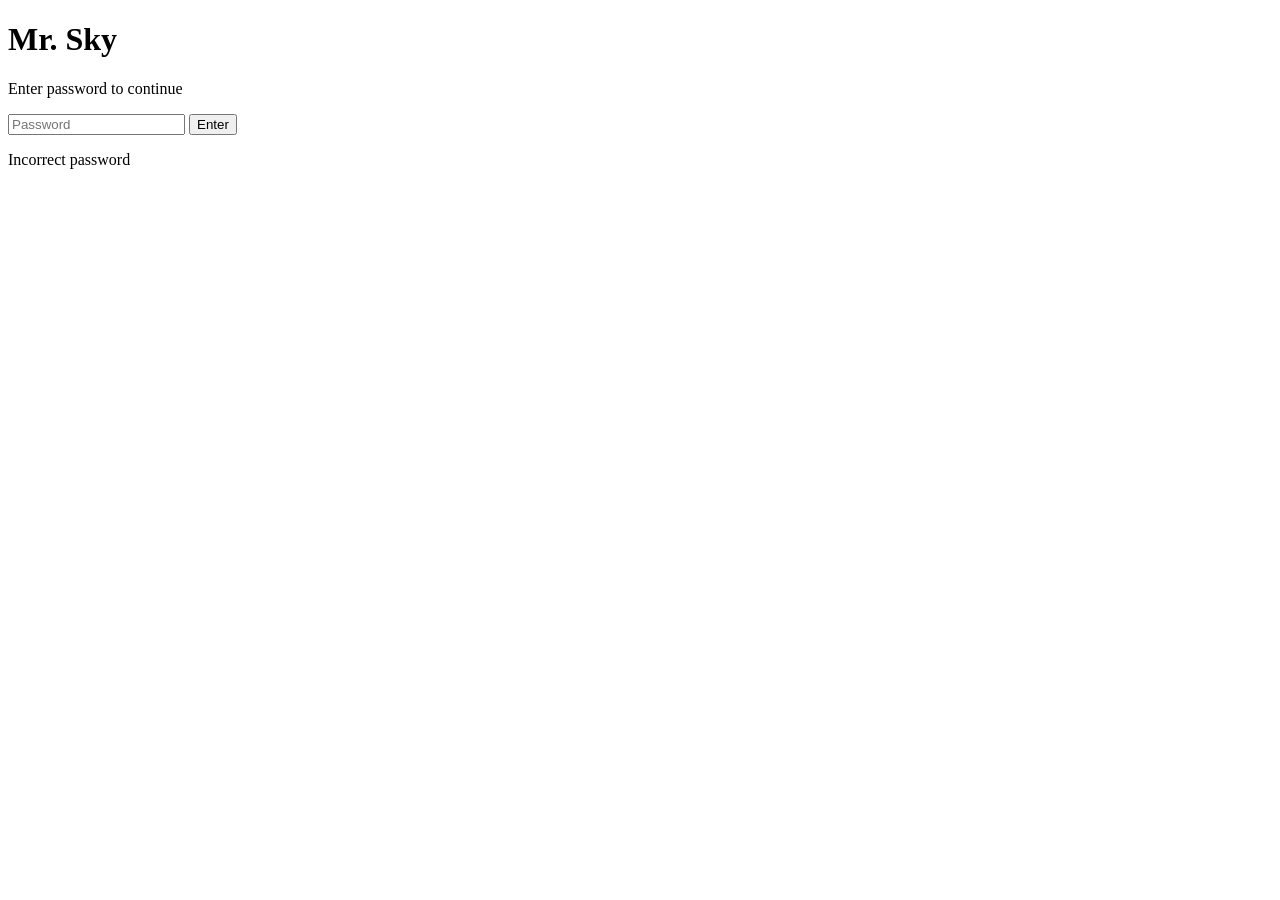
==== index.html @ 9cf913b3 "Add files via upload" ====
<!-- Version Decleration -->
<!DOCTYPE html>
<html lang = "en">
    
    <!-- HEAD -->
    <head>
        
        <!-- Meta Data -->
        <meta charset="UTF-8">
        <meta name="viewport" content="width=device-width, initial-scale=1.0">
        
        <!-- Title -->
        <title>Mr. Sky — Access</title>
        
        <!-- Stylesheet -->
        <link rel = "stylesheet" href = "StyleSheets/main.css">
    </head>
    
    <!-- BODY -->
    <body>
        
        <!-- Login Page -->
        <div class="login">
            
            <!-- Headings -->
            <h1>Mr. Sky</h1>
            <p>Enter password to continue</p>
            
            <!-- Input Box -->
            <input
                type="password"
                id="password"
                placeholder="Password"
            >
            
            <!-- Enter Button -->
            <button onclick = "sendToBackend()">Enter</button>
            
            <!-- Error Message -->
            <p id="error">Incorrect password</p>
        </div>
       
       <!-- Script -->
       <script src = "Scripts/main.js"></script>
    </body>
</html>
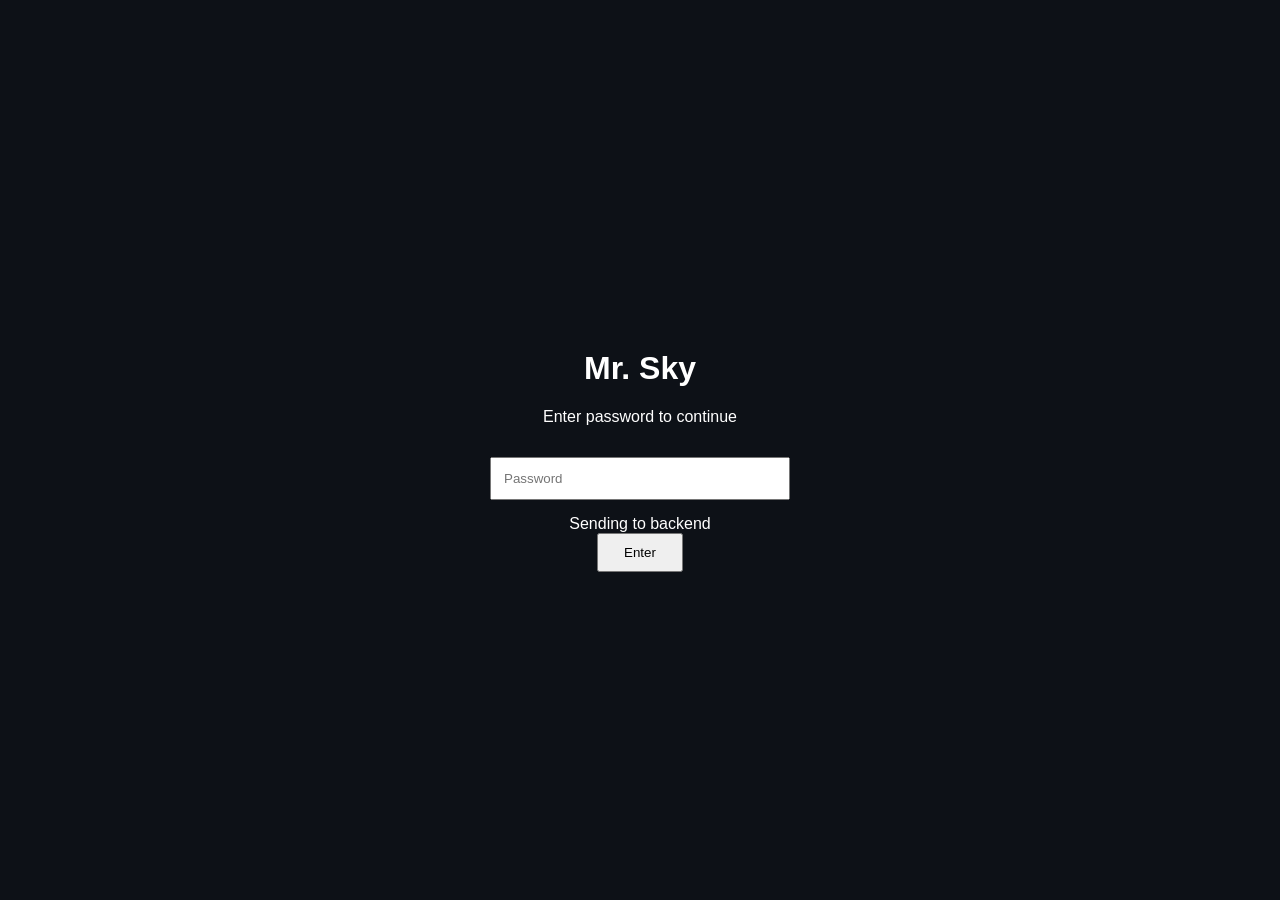
==== commit 7374b304: "Add files via upload" ====
--- a/index.html
+++ b/index.html
@@ -33,11 +33,23 @@
                 placeholder="Password"
             >
             
+            <!-- Sending Screen -->
+            <div id = "sendingScreen">
+                
+                <!-- Sending Text -->
+                <div id = "sendingText">
+                    Sending to backend
+                </div>
+                
+                <!-- Sending Circle -->
+                <div id = "sendingCircle"></div>
+            </div>
+            
             <!-- Enter Button -->
             <button onclick = "sendToBackend()">Enter</button>
             
             <!-- Error Message -->
-            <p id="error">Incorrect password</p>
+            <p id = "error"></p>
         </div>
        
        <!-- Script -->
--- a/StyleSheets/main.css
+++ b/StyleSheets/main.css
@@ -0,0 +1,34 @@
+body{
+    margin: 0;
+    height: 100vh;
+    display: flex;
+    justify-content: center;
+    align-items: center;
+    background: #0d1117;
+    color: white;
+    font-family: Arial, sans-serif;
+}
+
+.login{
+    width: 300px;
+    padding: 30px;
+    text-align: center;
+}
+
+.login input{
+    width: 100%;
+    box-sizing: border-box;
+    padding: 12px;
+    margin: 15px 0;
+    color: white;
+}
+
+.login button{
+    padding: 10px 25px;
+    cursor: pointer;
+}
+
+.login #error{
+    color: #ff6b6b;
+    display: none;
+}
